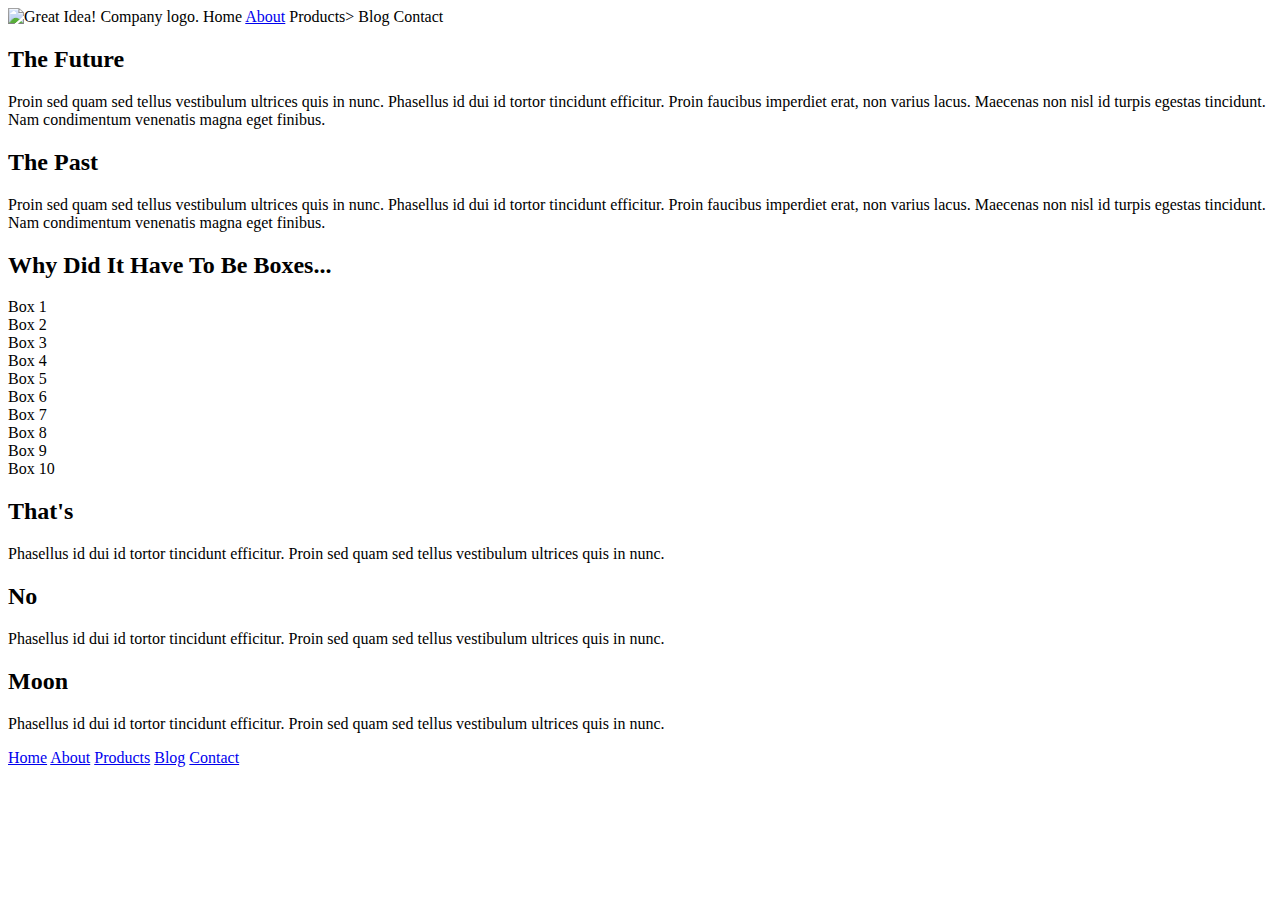
==== index.html @ f2534ac5 "initial commit" ====
<!doctype html>

<html lang="en">
<head>
  <meta charset="utf-8">

  <title>Sprint Challenge - Home</title>

  <link href="https://fonts.googleapis.com/css?family=Roboto|Rubik" rel="stylesheet">
  <link rel="stylesheet" href="css/index.css">

</head>
<nav class="nav-bar">
        
    <img src="./img/logo.png" alt="Great Idea! Company logo.">
    <a>Home</a>
    <a href=about.html>About</a>
    <a>Products></a>
    <a>Blog</a>
    <a>Contact</a>
        
</nav>

<body>
    <div class="container">
   
        <section class="top-content">
            <div class="text-container">
                <h2>The Future</h2>
                <p>Proin sed quam sed tellus vestibulum ultrices quis in nunc. Phasellus id dui id tortor tincidunt efficitur. Proin faucibus imperdiet erat, non varius lacus. Maecenas non nisl id turpis egestas tincidunt. Nam condimentum venenatis magna eget finibus.</p>
            </div>
            <div class="text-container">
                <h2>The Past</h2>
                <p>Proin sed quam sed tellus vestibulum ultrices quis in nunc. Phasellus id dui id tortor tincidunt efficitur. Proin faucibus imperdiet erat, non varius lacus. Maecenas non nisl id turpis egestas tincidunt. Nam condimentum venenatis magna eget finibus.</p>
            </div>
        </section>
        
        <section class="middle-content">
        
            <h2>Why Did It Have To Be Boxes...</h2>
            
            <div class="boxes">
                <div class="box">Box 1</div>
                <div class="box">Box 2</div>
                <div class="box">Box 3</div>
                <div class="box">Box 4</div>
                <div class="box">Box 5</div>
                <div class="box">Box 6</div>
                <div class="box">Box 7</div>
                <div class="box">Box 8</div>
                <div class="box">Box 9</div>
                <div class="box">Box 10</div>
            </div>
        
        </section>

        <section class="bottom-content">

            <div class="text-container">
                <h2>That's</h2>
                <p>Phasellus id dui id tortor tincidunt efficitur. Proin sed quam sed tellus vestibulum ultrices quis in nunc.</p>
            </div>
            <div class="text-container">
                <h2>No</h2>
                <p>Phasellus id dui id tortor tincidunt efficitur. Proin sed quam sed tellus vestibulum ultrices quis in nunc.</p>
            </div>
            <div class="text-container">
                <h2>Moon</h2>
                <p>Phasellus id dui id tortor tincidunt efficitur. Proin sed quam sed tellus vestibulum ultrices quis in nunc.</p>
            </div>

        </section>
        
        <footer>
            <nav>
                <a href="#">Home</a>
                <a href="#">About</a>
                <a href="#">Products</a>
                <a href="#">Blog</a>
                <a href="#">Contact</a>
            </nav>
        </footer>
    </div><!-- container -->        
</body>
</html>
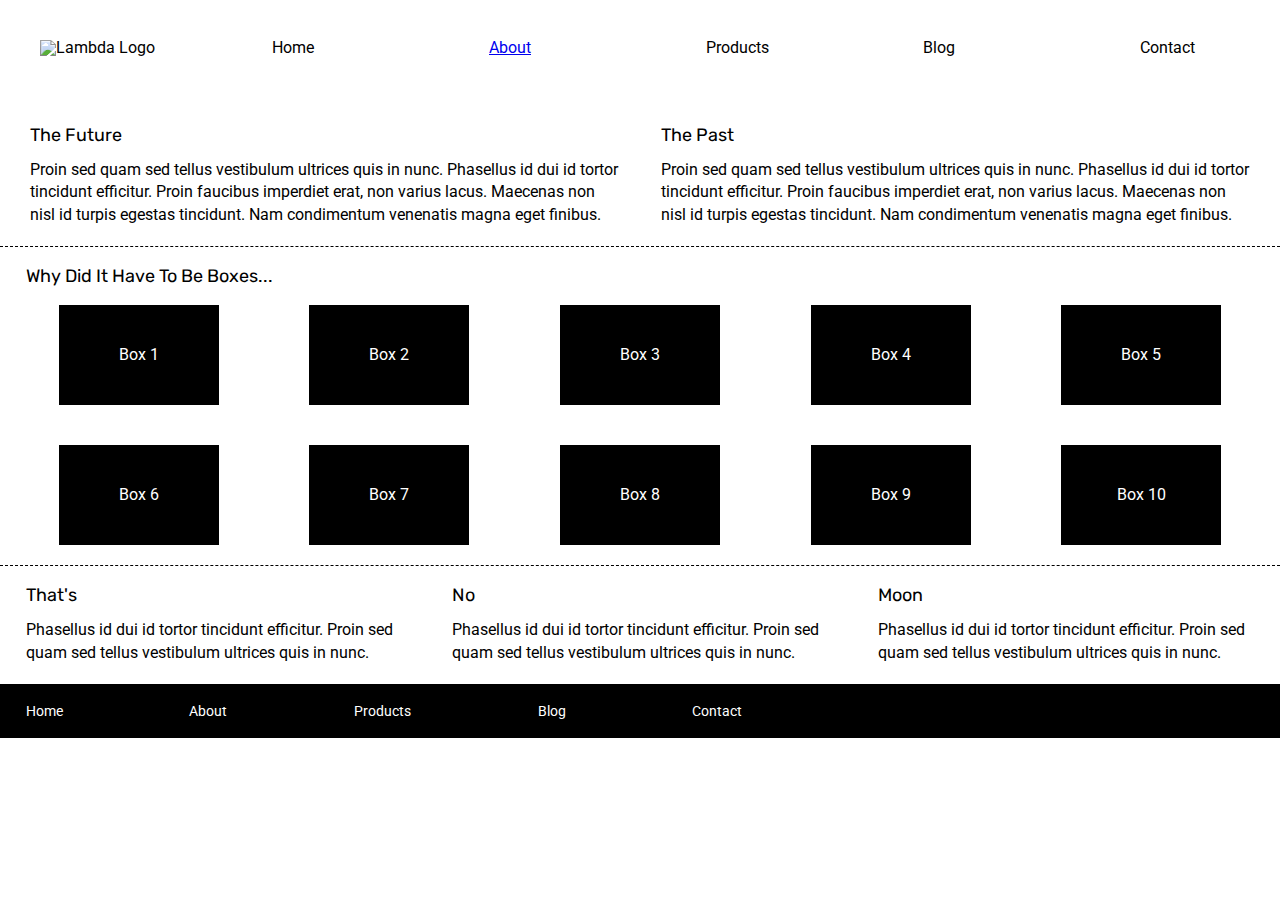
==== commit 90eeed35: "added navbar" ====
--- a/index.html
+++ b/index.html
@@ -10,18 +10,22 @@
   <link rel="stylesheet" href="css/index.css">
 
 </head>
-<nav class="nav-bar">
-        
-    <img src="./img/logo.png" alt="Great Idea! Company logo.">
-    <a>Home</a>
-    <a href=about.html>About</a>
-    <a>Products></a>
-    <a>Blog</a>
-    <a>Contact</a>
-        
-</nav>
+
 
 <body>
+        <div class="nav-bar">
+        
+                <img src="./img/lambda-black.png" alt="Lambda Logo">
+                <div>Home</div>
+                <div><a href=about.html>About</a></div>
+                <div>Products</div>
+                <div>Blog</div>
+                <div>Contact</div>
+                    
+        </div>
+
+
+
     <div class="container">
    
         <section class="top-content">
--- a/css/index.css
+++ b/css/index.css
@@ -0,0 +1,160 @@
+/* http://meyerweb.com/eric/tools/css/reset/ 
+   v2.0 | 20110126
+   License: none (public domain)
+*/
+
+html, body, div, span, applet, object, iframe,
+h1, h2, h3, h4, h5, h6, p, blockquote, pre,
+a, abbr, acronym, address, big, cite, code,
+del, dfn, em, img, ins, kbd, q, s, samp,
+small, strike, strong, sub, sup, tt, var,
+b, u, i, center,
+dl, dt, dd, ol, ul, li,
+fieldset, form, label, legend,
+table, caption, tbody, tfoot, thead, tr, th, td,
+article, aside, canvas, details, embed, 
+figure, figcaption, footer, header, hgroup, 
+menu, nav, output, ruby, section, summary,
+time, mark, audio, video {
+	margin: 0;
+	padding: 0;
+	border: 0;
+	font-size: 100%;
+	font: inherit;
+	vertical-align: baseline;
+}
+/* HTML5 display-role reset for older browsers */
+article, aside, details, figcaption, figure, 
+footer, header, hgroup, menu, nav, section {
+	display: block;
+}
+body {
+	line-height: 1;
+}
+ol, ul {
+	list-style: none;
+}
+blockquote, q {
+	quotes: none;
+}
+blockquote:before, blockquote:after,
+q:before, q:after {
+	content: '';
+	content: none;
+}
+table {
+	border-collapse: collapse;
+	border-spacing: 0;
+}
+
+* {
+    box-sizing: border-box;
+}
+
+html, body {
+    height: 100%;
+    font-family: 'Roboto', sans-serif;
+}
+
+h1, h2, h3, h4, h5 {
+    font-size: 18px;
+    margin-bottom: 15px;
+    font-family: 'Rubik', sans-serif;
+}
+
+p {
+    line-height: 1.4;
+}
+
+.container {
+    width: 100%;
+    margin: 50px auto;
+}
+
+.nav-bar{
+    display: flex;
+    flex-wrap: nowrap;
+    justify-content:space-between;
+    align-items:center;
+    padding: 20px;
+    margin: 20px;
+}
+
+.nav-bar > div{
+  width: 100px;
+  padding: 10px auto;
+}
+
+.top-content {
+    display: flex;
+    flex-wrap: wrap;
+    justify-content: space-evenly;
+    margin-bottom: 20px;
+    border-bottom: 1px dashed black;
+}
+
+.top-content .text-container {
+    width: 48%;
+    padding: 0 1%;
+    padding-bottom: 20px;  
+}
+
+.middle-content {
+    margin-bottom: 20px;
+    border-bottom: 1px dashed black;
+}
+
+.middle-content h2 {
+    padding: 0 2%;
+    margin-bottom: 0;
+}
+
+.middle-content .boxes {
+    display: flex;
+    flex-wrap: wrap;
+    justify-content: space-evenly;
+}
+
+.middle-content .boxes .box {
+    width: 12.5%;
+    height: 100px;
+    background: black;
+    margin: 20px 2.5%;
+    color: white;
+    display: flex;
+    align-items: center;
+    justify-content: center;
+}
+
+.bottom-content {
+    display: flex;
+    margin: 0 2% 20px;
+    justify-content: space-around;
+}
+
+.bottom-content .text-container {
+    padding-right: 4%;
+}
+
+.bottom-content .text-container:last-child {
+    padding-right: 0;
+}
+
+footer {
+    width: 100%;
+    background: black;
+}
+
+footer nav {
+    width: 60%;
+    display: flex;
+    justify-content: space-between;
+    align-items: center;
+    padding: 20px 2%;
+    font-size: 14px;
+}
+
+footer nav a {
+    color: white;
+    text-decoration: none;
+}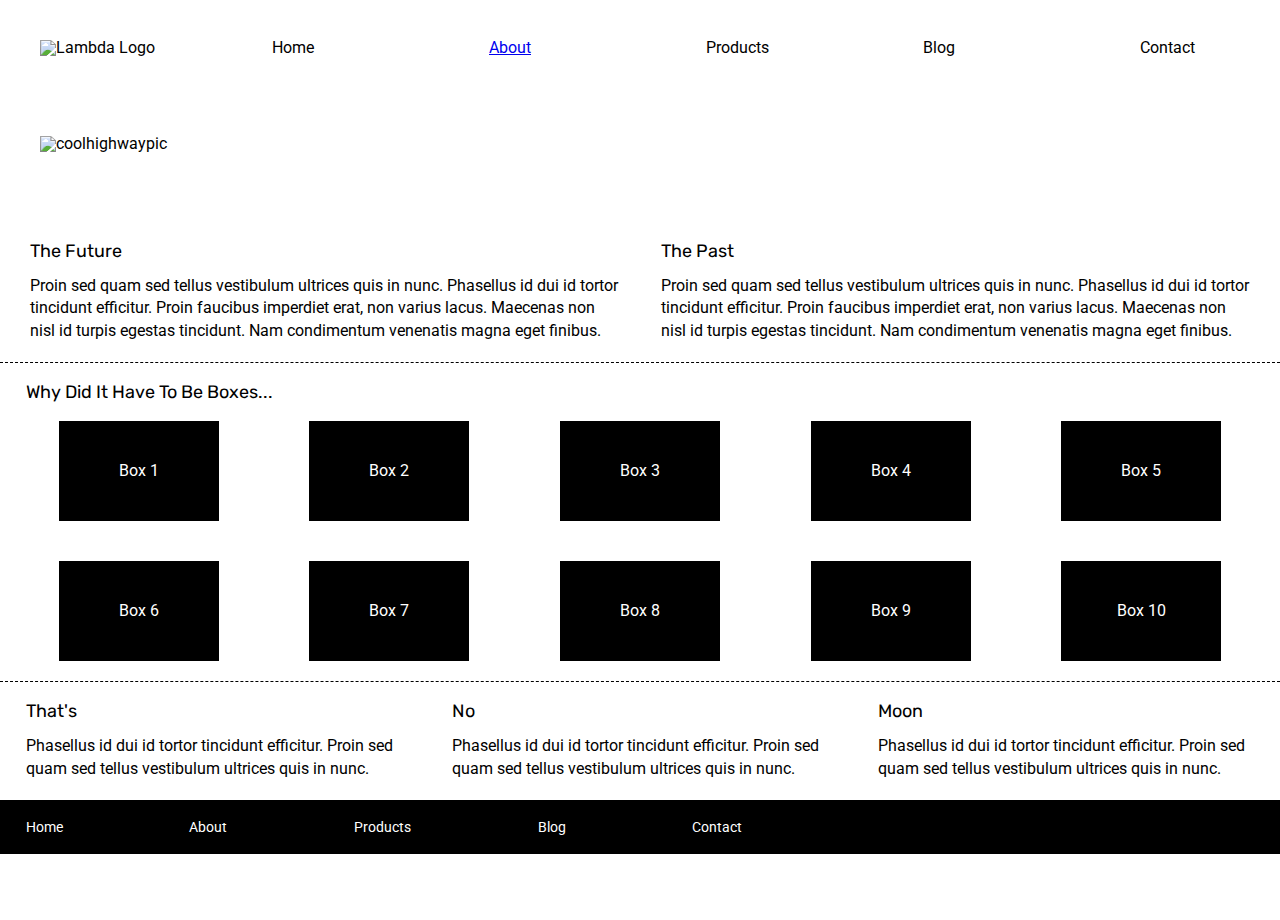
==== commit cb7f5395: "added highway pic" ====
--- a/index.html
+++ b/index.html
@@ -24,7 +24,9 @@
                     
         </div>
 
-
+<div class="jumbo">
+    <img src="./img/jumbo.jpg" alt="coolhighwaypic">
+</div>
 
     <div class="container">
    
--- a/css/index.css
+++ b/css/index.css
@@ -85,6 +85,18 @@
   padding: 10px auto;
 }
 
+.jumbo{
+    display: flex;
+    justify-content: center; 
+    align-items: center;
+    width:100%;
+}
+
+.jumbo > img{
+    width:100%;
+    margin:40px;
+}
+
 .top-content {
     display: flex;
     flex-wrap: wrap;
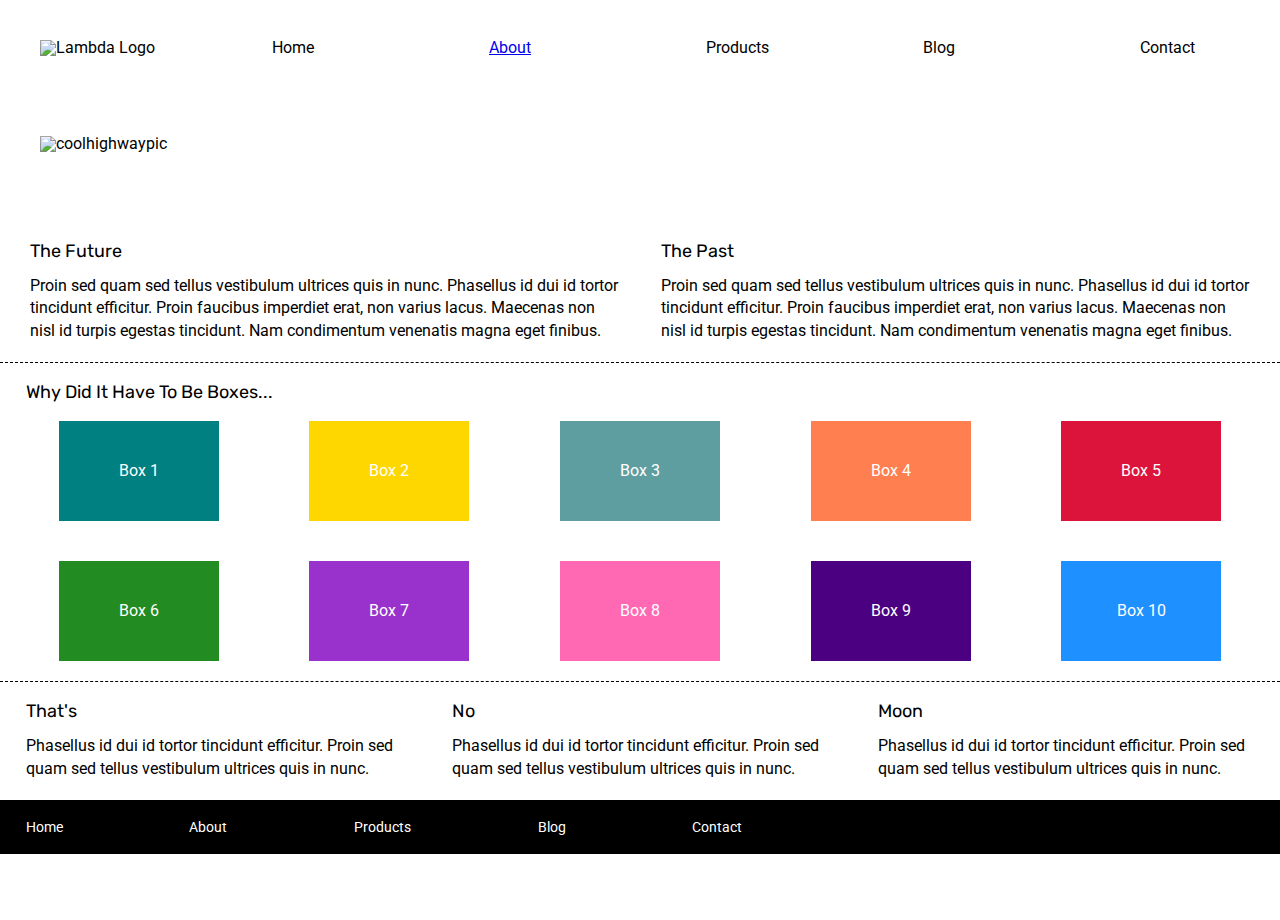
==== commit b4a23754: "added color to boxes" ====
--- a/index.html
+++ b/index.html
@@ -46,16 +46,16 @@
             <h2>Why Did It Have To Be Boxes...</h2>
             
             <div class="boxes">
-                <div class="box">Box 1</div>
-                <div class="box">Box 2</div>
-                <div class="box">Box 3</div>
-                <div class="box">Box 4</div>
-                <div class="box">Box 5</div>
-                <div class="box">Box 6</div>
-                <div class="box">Box 7</div>
-                <div class="box">Box 8</div>
-                <div class="box">Box 9</div>
-                <div class="box">Box 10</div>
+                <div class="box" id="box1">Box 1</div>
+                <div class="box" id="box2">Box 2</div>
+                <div class="box" id="box3">Box 3</div>
+                <div class="box" id="box4">Box 4</div>
+                <div class="box" id="box5">Box 5</div>
+                <div class="box" id="box6">Box 6</div>
+                <div class="box" id="box7">Box 7</div>
+                <div class="box" id="box8">Box 8</div>
+                <div class="box" id="box9">Box 9</div>
+                <div class="box" id="box10">Box 10</div>
             </div>
         
         </section>
--- a/css/index.css
+++ b/css/index.css
@@ -127,6 +127,40 @@
     justify-content: space-evenly;
 }
 
+#box1{
+    background-color:teal;
+}
+
+#box2{
+    background-color:gold;
+}
+
+#box3{
+    background-color:cadetblue;
+}
+#box4{
+    background-color:coral;
+}
+#box5{
+    background-color: crimson;
+}
+#box6{
+    background-color: forestgreen;
+}
+#box7{
+    background-color: darkorchid;
+}
+#box8{
+    background-color:hotpink;
+}
+#box9{
+    background-color: indigo;
+}
+#box10{
+    background-color: dodgerblue;
+}
+
+
 .middle-content .boxes .box {
     width: 12.5%;
     height: 100px;
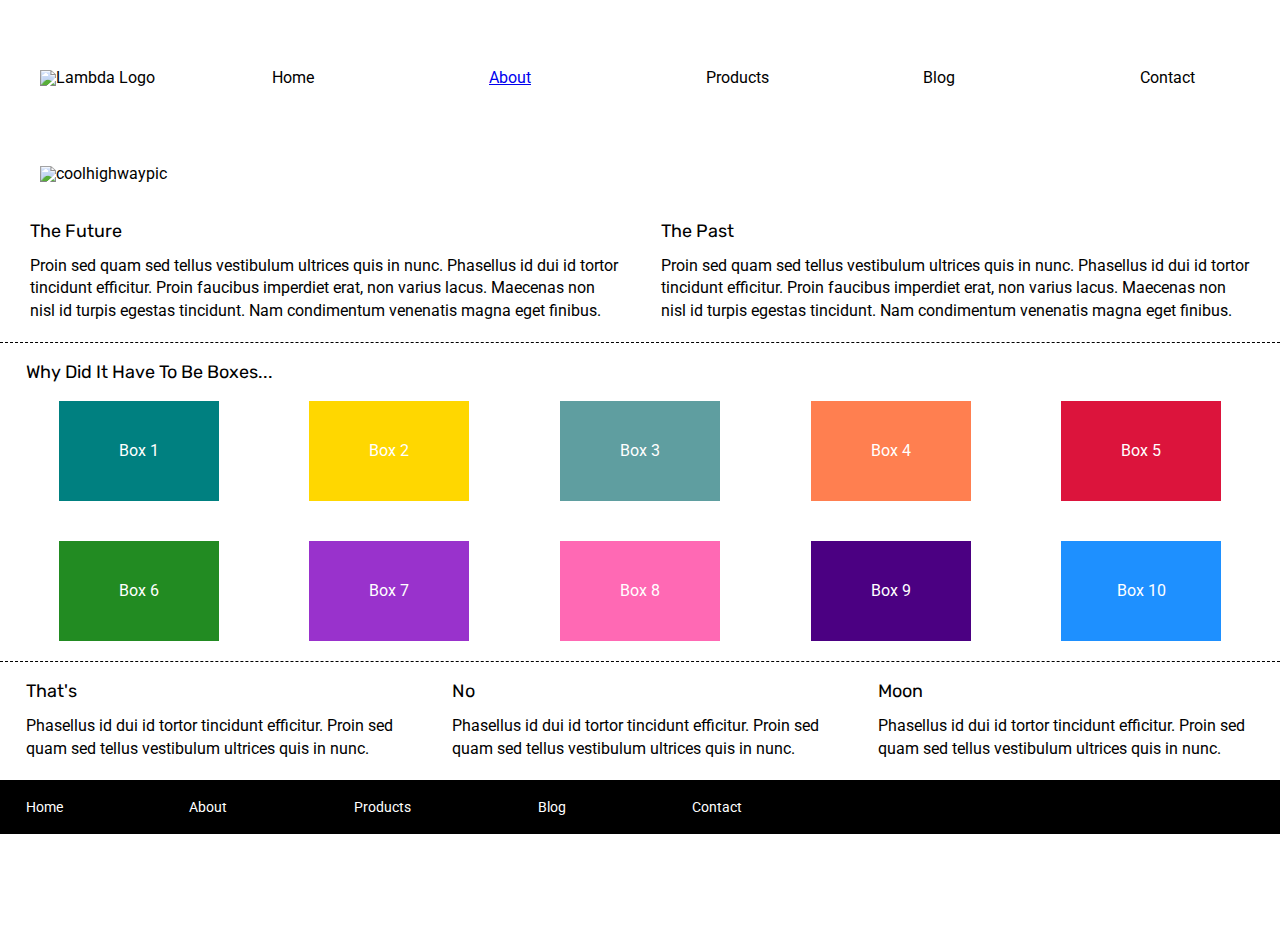
==== commit d322d751: "about page continued" ====
--- a/index.html
+++ b/index.html
@@ -13,22 +13,24 @@
 
 
 <body>
-        <div class="nav-bar">
-        
-                <img src="./img/lambda-black.png" alt="Lambda Logo">
-                <div>Home</div>
-                <div><a href=about.html>About</a></div>
-                <div>Products</div>
-                <div>Blog</div>
-                <div>Contact</div>
-                    
-        </div>
-
-<div class="jumbo">
-    <img src="./img/jumbo.jpg" alt="coolhighwaypic">
-</div>
+       
 
     <div class="container">
+
+            <div class="nav-bar">
+        
+                    <img src="./img/lambda-black.png" alt="Lambda Logo">
+                    <div>Home</div>
+                    <div><a href=about.html>About</a></div>
+                    <div>Products</div>
+                    <div>Blog</div>
+                    <div>Contact</div>
+                        
+            </div>
+    
+    <div class="jumbo">
+        <img src="./img/jumbo.jpg" alt="coolhighwaypic">
+    </div>
    
         <section class="top-content">
             <div class="text-container">
--- a/css/index.css
+++ b/css/index.css
@@ -92,6 +92,10 @@
     width:100%;
 }
 
+.about{
+    padding: 40px;
+}
+
 .jumbo > img{
     width:100%;
     margin:40px;
